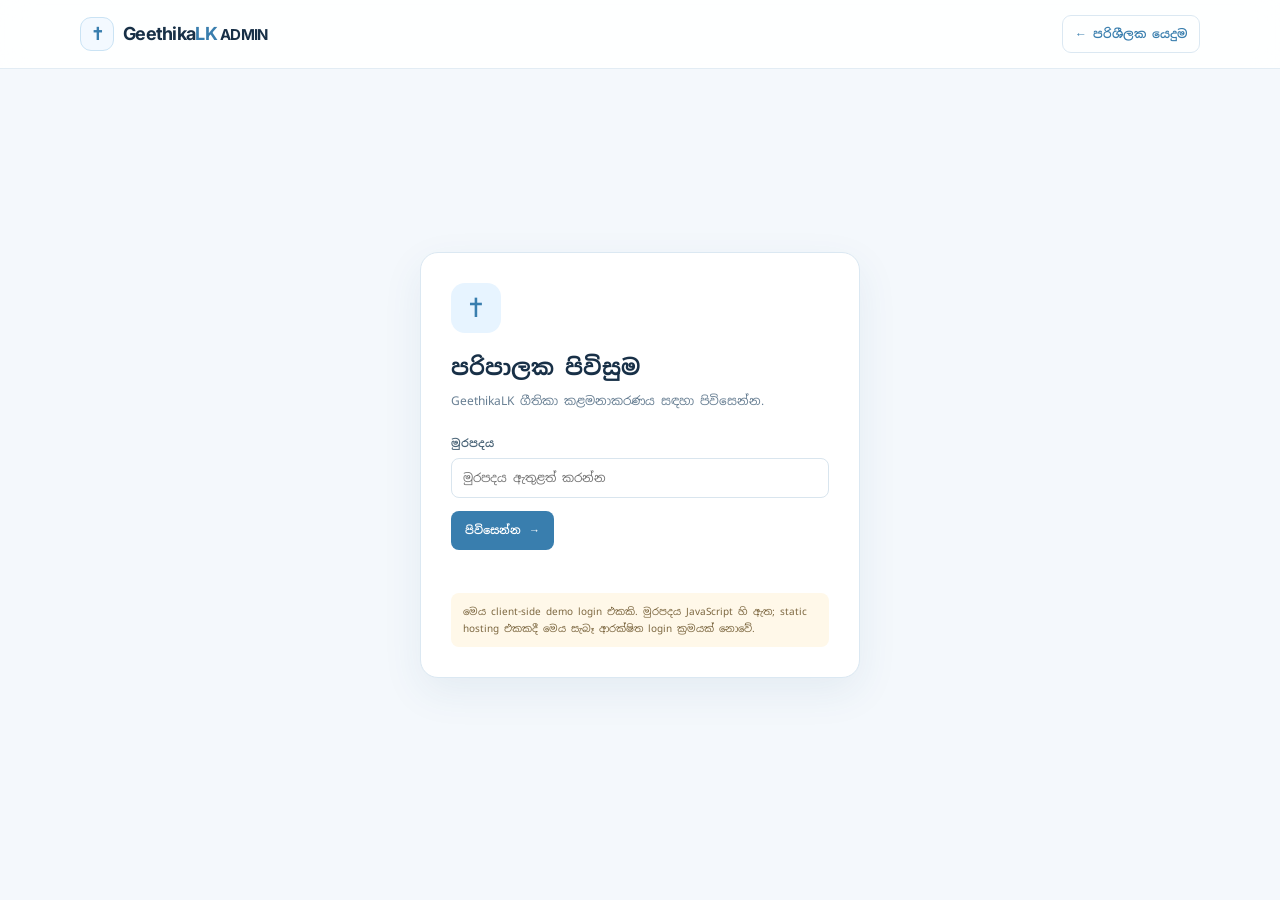
==== admin.html @ c6569514 "Add files via upload" ====
<!doctype html>
<html lang="si">
<head>
  <meta charset="utf-8">
  <meta name="viewport" content="width=device-width, initial-scale=1">
  <meta name="theme-color" content="#eef7ff">
  <meta name="description" content="GeethikaLK Admin — manage geethikas and chord sheets.">
  <title>Admin — GeethikaLK</title>
  <link rel="icon" href="./icon.svg" type="image/svg+xml">
  <link rel="manifest" href="./manifest.json">
  <link rel="preconnect" href="https://fonts.googleapis.com">
  <link rel="preconnect" href="https://fonts.gstatic.com" crossorigin>
  <link href="https://fonts.googleapis.com/css2?family=Noto+Sans+Sinhala:wght@400;500;600;700&family=Inter:wght@400;500;600;700&display=swap" rel="stylesheet">
  <link rel="stylesheet" href="./style.css">
</head>
<body class="admin-page">
  <header class="site-header"><div class="header-inner"><a class="brand" href="./" aria-label="GeethikaLK home"><span class="brand-cross" aria-hidden="true">✝</span><span>Geethika<span class="brand-lk">LK</span> <small>ADMIN</small></span></a><div class="header-actions"><a class="admin-link" href="./">← පරිශීලක යෙදුම</a><button class="admin-link" id="logout-button" type="button" hidden>ඉවත් වන්න</button></div></div></header>
  <main class="admin-shell">
    <section class="login-wrap" id="login-screen" aria-labelledby="login-title">
      <form class="login-card" id="login-form">
        <span class="login-icon" aria-hidden="true">✝</span>
        <h1 id="login-title">පරිපාලක පිවිසුම</h1>
        <p>GeethikaLK ගීතිකා කළමනාකරණය සඳහා පිවිසෙන්න.</p>
        <div class="field"><label for="admin-password">මුරපදය</label><input id="admin-password" type="password" autocomplete="current-password" required placeholder="මුරපදය ඇතුළත් කරන්න"></div>
        <button class="btn btn-primary" type="submit">පිවිසෙන්න <span aria-hidden="true">→</span></button>
        <div class="login-error" id="login-error" role="alert"></div>
        <div class="security-note">මෙය client-side demo login එකකි. මුරපදය JavaScript හි ඇත; static hosting එකකදී මෙය සැබෑ ආරක්ෂිත login ක්‍රමයක් නොවේ.</div>
      </form>
    </section>

    <section id="admin-dashboard" hidden>
      <div class="admin-top"><div><p class="section-kicker">GEETHIKALK / ADMIN PANEL</p><h1>ගීතිකා කළමනාකරණය</h1><p>ගීතිකා එක් කරන්න, සංස්කරණය කරන්න, සහ JSON යාවත්කාලීන කරන්න.</p></div><span class="song-count" id="admin-song-count">ගීතිකා 0</span></div>
      <div class="admin-warning"><strong>වැදගත්:</strong> Save කළ දත්ත මෙම browser එකේ localStorage තුළයි. එය සියලු අමුත්තන්ට ලබාදීමට පහත JSON ගොනුව <code>geethika.json</code> ලෙස site එකේ යාවත්කාලීන කරන්න.</div>
      <div class="admin-layout">
        <section class="panel" aria-labelledby="form-title">
          <div class="panel-heading"><div><h2 id="form-title">ගීතිකාව එක් කරන්න / සංස්කරණය කරන්න</h2><p>පද ඇතුළත් කර chord preview එක බලන්න.</p></div><span class="song-count" id="form-mode">නව ගීතිකාව</span></div>
          <form id="song-form">
            <input id="original-number" type="hidden">
            <div class="inline-fields"><div class="field"><label for="song-number">Number</label><input id="song-number" type="number" min="1" step="1" required placeholder="1"></div><div class="field"><label for="song-title-input">Title (Sinhala)</label><input id="song-title-input" type="text" required placeholder="ගීතිකාවේ නම" autocomplete="off"></div></div>
            <div class="inline-fields second-row"><div class="field"><label for="song-category">Category</label><select id="song-category" required><option value="Prashansa">Prashansa</option><option value="Namaskara">Namaskara</option><option value="Deva Meheya">Deva Meheya</option><option value="Christmas">Christmas</option></select></div><div class="field"><label for="song-key">Key</label><select id="song-key" required></select></div></div>
            <div class="field"><label for="song-lyrics">Lyrics with Chords</label><textarea id="song-lyrics" class="code-input" required spellcheck="false" placeholder="[G]Yesu [C]mama [D]saranai&#10;[G]ඔබගේ ගී පද මෙහි එක් කරන්න"></textarea><span class="field-help">Type like [G]Yesu [C]mama — chord එකක් සඳහා [G], [C], [D] ලෙස ලියන්න. සෑම පේළියක්ම වෙනම තබන්න.</span></div>
            <div class="form-actions"><button class="btn btn-primary" type="submit">Save Geethika</button><button class="btn btn-secondary" id="clear-form" type="button">Clear</button><button class="btn btn-soft" id="export-json" type="button">Export JSON ↓</button></div>
            <div class="admin-status" id="admin-status" role="status"></div>
          </form>
        </section>
        <div class="admin-right">
          <section class="panel" aria-labelledby="preview-title"><div class="panel-heading"><div><h2 id="preview-title">Live Preview</h2><p>චෝර්ඩ්ස් පදයට ඉහළින් පෙන්වයි.</p></div></div><div class="preview-song"><div class="preview-meta"><span id="preview-number">No. 1</span><span>·</span><span id="preview-category">Prashansa</span></div><h3 id="preview-name">ගීතිකාවේ නම</h3><div class="preview-key" id="preview-key">Key: G</div><div class="preview-lyrics" id="preview-lyrics"><span class="preview-placeholder">පද මෙහි දිස්වේ…</span></div></div></section>
          <section class="panel" aria-labelledby="existing-title"><div class="panel-heading"><div><h2 id="existing-title">දැනට ඇති ගීතිකා</h2><p>Edit හෝ Delete තෝරන්න.</p></div></div><div class="song-admin-list" id="song-admin-list"></div></section>
          <section class="panel json-panel" aria-labelledby="json-title"><div class="panel-heading"><div><h2 id="json-title">JSON ගොනුව</h2><p>අලුත්ම geethika ලැයිස්තුව.</p></div></div><div class="field"><textarea class="json-output" id="json-output" readonly aria-label="Geethika JSON export"></textarea></div><p class="json-instruction">Copy this JSON to geethika.json file to make it live permanently</p><div class="json-actions"><button class="btn btn-secondary" id="copy-json" type="button">Copy JSON</button><label class="btn btn-soft" for="import-file">Import JSON ↑</label><input class="import-input" id="import-file" type="file" accept=".json,application/json"></div><div class="admin-status" id="import-status" role="status"></div></section>
        </div>
      </div>
    </section>
  </main>
  <script src="./admin.js" defer></script>
</body>
</html>
---- style.css ----
@import url('https://fonts.googleapis.com/css2?family=Noto+Sans+Sinhala:wght@400;500;600;700&family=Inter:wght@400;500;600;700&display=swap');

:root {
  color-scheme: light;
  --ink: #183047;
  --muted: #687f93;
  --blue: #5da5da;
  --blue-deep: #397eae;
  --blue-soft: #e7f4ff;
  --blue-pale: #f3f9ff;
  --line: #dbe8f2;
  --white: #fff;
  --orange: #e98535;
  --green: #2b8a69;
  --shadow: 0 14px 40px rgba(43, 91, 128, .08);
  --sans: 'Inter', 'Noto Sans Sinhala', system-ui, sans-serif;
  --si: 'Noto Sans Sinhala', 'Iskoola Pota', 'Nirmala UI', sans-serif;
}
* { box-sizing: border-box; }
[hidden] { display: none !important; }
html { scroll-behavior: smooth; }
body { margin: 0; color: var(--ink); background: #f7fbff; font-family: var(--si); font-size: 15px; line-height: 1.7; -webkit-font-smoothing: antialiased; }
button, input, select, textarea { font: inherit; }
button, a { -webkit-tap-highlight-color: transparent; }
a { color: inherit; text-decoration: none; }
button { color: inherit; }
::selection { background: #c7e6fb; color: #17344d; }
.skip-link { position: fixed; z-index: 100; top: -60px; left: 12px; padding: 9px 14px; border-radius: 8px; background: var(--blue-deep); color: white; }
.skip-link:focus { top: 12px; }
.site-header { position: sticky; z-index: 20; top: 0; border-bottom: 1px solid rgba(219,232,242,.8); background: rgba(255,255,255,.88); backdrop-filter: blur(15px); }
.header-inner { width: min(1120px,calc(100% - 40px)); min-height: 68px; margin: auto; display: flex; align-items: center; justify-content: space-between; }
.brand { display: inline-flex; align-items: center; gap: 9px; color: var(--ink); font-family: var(--sans); font-size: 18px; font-weight: 700; letter-spacing: -.04em; }
.brand-cross { display: grid; width: 34px; height: 34px; place-items: center; border: 1px solid #cae3f4; border-radius: 11px; background: var(--blue-pale); color: var(--blue-deep); font-family: var(--si); font-size: 18px; }
.brand-lk { color: var(--blue-deep); }
.header-actions { display: flex; align-items: center; gap: 20px; }
.offline-status { display: inline-flex; align-items: center; gap: 7px; color: var(--muted); font-family: var(--sans); font-size: 11px; }
.offline-status i { width: 7px; height: 7px; border-radius: 50%; background: #47aa7a; box-shadow: 0 0 0 3px #e4f5eb; }
.offline-status.is-offline i { background: #dc944a; box-shadow: 0 0 0 3px #fff0dd; }
.admin-link { padding: 8px 12px; border: 1px solid var(--line); border-radius: 9px; color: var(--blue-deep); font-size: 12px; font-weight: 600; }
.admin-link span { margin-left: 5px; font-family: var(--sans); }
.admin-link:hover { border-color: #a8d2ef; background: var(--blue-pale); }
.app-shell { width: min(1050px,calc(100% - 40px)); min-height: calc(100vh - 140px); margin: 30px auto 70px; }
.hero-banner { position: relative; display: flex; min-height: 205px; align-items: center; justify-content: space-between; overflow: hidden; padding: 32px 46px; border: 1px solid #d7eaf8; border-radius: 22px; background: linear-gradient(110deg,#eaf6ff 0%,#f4faff 55%,#e4f2fb 100%); box-shadow: 0 8px 28px rgba(64,124,166,.06); }
.hero-copy { position: relative; z-index: 2; }
.eyebrow,.section-kicker { margin: 0; color: var(--blue-deep); font-family: var(--sans); font-size: 10px; font-weight: 700; letter-spacing: .12em; }
.eyebrow { display: flex; align-items: center; gap: 8px; font-family: var(--si); font-size: 11px; letter-spacing: 0; }
.eyebrow-cross { font-size: 18px; }
.hero-banner h1 { margin: 12px 0 4px; font-size: clamp(25px,4vw,34px); font-weight: 700; letter-spacing: -.04em; line-height: 1.45; }
.hero-dot { color: var(--blue-deep); }
.hero-subtitle { margin: 4px 0 0; color: var(--muted); font-size: 13px; }
.hero-emblem { position: relative; display: grid; width: 160px; height: 160px; flex: 0 0 auto; place-items: center; margin-right: 52px; border-radius: 50%; background: rgba(255,255,255,.45); }
.emblem-ring { position: absolute; inset: 12px; border: 1px solid rgba(73,145,193,.2); border-radius: 50%; }
.ring-two { inset: 25px; border-style: dashed; border-color: rgba(73,145,193,.23); }
.emblem-cross { color: var(--blue-deep); font-size: 60px; line-height: 1; text-shadow: 0 5px 18px rgba(57,126,174,.16); }
.emblem-rays { position: absolute; right: 13px; bottom: 19px; color: #e4a46c; font-size: 24px; }
.catalog-section { padding: 34px 4px 0; }
.catalog-top { display: flex; align-items: end; justify-content: space-between; gap: 15px; margin-bottom: 18px; }
.catalog-top h2 { margin: 4px 0 0; font-size: 22px; font-weight: 700; }
.song-count { padding: 6px 11px; border: 1px solid var(--line); border-radius: 30px; background: white; color: var(--muted); font-size: 11px; }
.search-wrap { display: flex; min-height: 50px; align-items: center; gap: 11px; padding: 0 14px; border: 1px solid var(--line); border-radius: 12px; background: white; box-shadow: 0 3px 12px rgba(43,91,128,.025); }
.search-wrap:focus-within { border-color: #83bde5; box-shadow: 0 0 0 3px rgba(93,165,218,.13); }
.search-icon { color: #7492a8; font-family: var(--sans); font-size: 24px; line-height: 1; transform: rotate(-15deg); }
.search-wrap input { width: 100%; min-width: 0; border: 0; outline: 0; background: transparent; color: var(--ink); font-size: 13px; }
.search-wrap input::placeholder { color: #94a7b7; }
.search-wrap kbd { padding: 3px 6px; border: 1px solid #e1eaf1; border-radius: 5px; color: #91a3b0; font-family: var(--sans); font-size: 9px; white-space: nowrap; }
.category-bar { display: flex; flex-wrap: wrap; gap: 8px; margin: 19px 0 21px; }
.category-button { min-height: 35px; padding: 6px 14px; border: 1px solid var(--line); border-radius: 30px; background: white; color: #5e778c; cursor: pointer; font-size: 11px; transition: color .18s,background .18s,border-color .18s,transform .18s; }
.category-button:hover { transform: translateY(-1px); border-color: #a6cfe9; color: var(--blue-deep); }
.category-button[aria-pressed="true"] { border-color: var(--blue-deep); background: var(--blue-deep); color: white; box-shadow: 0 4px 12px rgba(57,126,174,.18); }
.song-grid { display: grid; grid-template-columns: repeat(3,minmax(0,1fr)); gap: 13px; }
.song-card { position: relative; display: flex; min-height: 128px; flex-direction: column; justify-content: space-between; padding: 16px 17px 14px; border: 1px solid var(--line); border-radius: 13px; background: white; box-shadow: 0 4px 14px rgba(33,82,117,.035); cursor: pointer; text-align: left; transition: transform .2s,border-color .2s,box-shadow .2s; }
.song-card:hover,.song-card:focus-visible { transform: translateY(-3px); border-color: #a8d3ef; box-shadow: var(--shadow); outline: 0; }
.card-top { display: flex; align-items: center; justify-content: space-between; gap: 8px; }
.card-number { color: #7a9bb4; font-family: var(--sans); font-size: 10px; font-weight: 700; letter-spacing: .05em; }
.card-key { padding: 3px 8px; border-radius: 6px; background: #f0f7fd; color: var(--blue-deep); font-family: var(--sans); font-size: 10px; font-weight: 700; }
.card-title { margin: 13px 0 10px; color: var(--ink); font-size: 15px; font-weight: 600; line-height: 1.65; }
.card-bottom { display: flex; align-items: center; justify-content: space-between; gap: 6px; }
.category-tag { display: inline-flex; align-items: center; gap: 5px; padding: 4px 8px; border-radius: 6px; background: var(--blue-pale); color: #60829a; font-size: 9px; }
.card-arrow { color: #7da9c5; font-family: var(--sans); font-size: 14px; }
.card-favourite { color: #e4a34f; font-size: 13px; }
.empty-state { padding: 50px 15px; border: 1px dashed #cbddea; border-radius: 14px; background: white; text-align: center; }
.empty-state > span { color: var(--blue); font-size: 30px; }.empty-state h3 { margin: 8px 0 4px; font-size: 16px; }.empty-state p { margin: 0; color: var(--muted); font-size: 12px; }

.song-view { max-width: 830px; margin: 0 auto; }
.back-button { display: inline-flex; align-items: center; gap: 8px; margin: 8px 0 24px; padding: 6px 0; border: 0; background: none; color: var(--blue-deep); cursor: pointer; font-size: 12px; font-weight: 600; }
.back-button span { font-family: var(--sans); font-size: 17px; }
.song-heading { display: flex; align-items: center; justify-content: space-between; gap: 20px; padding: 25px 27px; border: 1px solid #d8eaf7; border-radius: 16px 16px 0 0; background: linear-gradient(110deg,#eef8ff,#f8fcff); }
.song-meta-line { display: flex; align-items: center; gap: 8px; color: var(--blue-deep); font-size: 10px; font-weight: 600; }.song-number { font-family: var(--sans); font-weight: 700; }.meta-separator { color: #99b7cc; }.song-category { color: #718da1; }
.song-heading h1 { margin: 7px 0 2px; font-size: clamp(22px,4vw,30px); font-weight: 700; line-height: 1.5; }.original-key { margin: 2px 0 0; color: var(--muted); font-family: var(--sans); font-size: 11px; }.song-cross { display: grid; width: 44px; height: 44px; flex: 0 0 auto; place-items: center; border-radius: 13px; background: white; color: var(--blue-deep); box-shadow: 0 3px 12px rgba(40,103,149,.1); font-size: 24px; }
.song-toolbar { display: flex; flex-wrap: wrap; align-items: center; gap: 9px; padding: 13px 17px; border: 1px solid var(--line); border-top: 0; background: white; }
.tool-group { display: flex; align-items: center; gap: 6px; padding-right: 12px; border-right: 1px solid #e7eef4; }.tool-caption { margin-right: 3px; color: #7a91a3; font-size: 10px; }.tool-button { display: inline-flex; min-width: 34px; min-height: 34px; align-items: center; justify-content: center; gap: 6px; padding: 4px 9px; border: 1px solid #dce8f1; border-radius: 8px; background: #fbfdff; color: #44667e; cursor: pointer; font-family: var(--sans); font-size: 11px; font-weight: 600; transition: background .18s,border-color .18s,color .18s; }.tool-button:hover { border-color: #a8d3ef; background: var(--blue-pale); color: var(--blue-deep); }.tool-button:focus-visible,.category-button:focus-visible,.back-button:focus-visible { outline: 3px solid rgba(93,165,218,.32); outline-offset: 2px; }.current-key { min-width: 58px; color: var(--ink); font-family: var(--sans); font-size: 11px; font-weight: 700; text-align: center; }.scroll-button[aria-pressed="true"] { border-color: #b7d7ec; background: var(--blue-soft); color: var(--blue-deep); }.favourite-button { margin-left: auto; }.favourite-button[aria-pressed="true"] { border-color: #f2d7a5; background: #fff8ea; color: #bc7b23; }.favourite-button[aria-pressed="true"] span:first-child { color: #e99e2f; }
.sample-notice { margin-top: 14px; padding: 10px 13px; border: 1px solid #f3e1c1; border-radius: 9px; background: #fffaf0; color: #806639; font-size: 10px; line-height: 1.7; }.sample-notice span { margin-right: 5px; font-family: var(--sans); }
.lyrics-card { min-height: 300px; padding: 22px 27px 28px; border: 1px solid var(--line); border-top: 0; border-radius: 0 0 16px 16px; background: white; box-shadow: 0 9px 28px rgba(43,91,128,.04); }.lyrics-topline { display: flex; align-items: center; justify-content: space-between; gap: 10px; padding-bottom: 14px; border-bottom: 1px solid #edf2f6; color: var(--ink); font-size: 12px; font-weight: 600; }.lyrics-hint { color: #9aaab6; font-size: 9px; font-weight: 400; }.lyrics-content { --lyrics-font-size: 23px; padding-top: 23px; overflow-x: auto; color: #304b61; font-size: var(--lyrics-font-size); line-height: 2.35; }.lyric-line { min-height: 1.7em; white-space: pre-wrap; }.lyric-unit { display: inline-flex; flex-direction: column; justify-content: flex-end; vertical-align: bottom; line-height: 1.3; white-space: pre-wrap; }.chord-label { min-height: 1em; color: var(--orange); font-family: var(--sans); font-size: .52em; font-weight: 700; line-height: 1.4; }.lyric-text { white-space: pre-wrap; }.song-bottom-note { display: flex; align-items: center; gap: 9px; margin-top: 22px; color: #8194a3; font-size: 10px; }.note-cross { color: var(--blue); font-size: 17px; }.note-rule { width: 35px; height: 1px; margin-left: auto; background: #c8dce9; }

.site-footer { border-top: 1px solid #e2edf5; background: white; }.footer-inner { display: flex; width: min(1050px,calc(100% - 40px)); min-height: 60px; align-items: center; justify-content: space-between; gap: 15px; margin: auto; color: #7b91a2; font-size: 10px; }.footer-mark { color: var(--blue-deep); font-family: var(--sans); font-size: 11px; font-weight: 700; }.footer-mark span { margin-right: 4px; }.footer-inner > a { color: #6488a2; }

/* Admin panel */
.admin-page { min-height: 100vh; background: #f4f8fc; }
.admin-shell { width: min(1240px,calc(100% - 40px)); margin: 26px auto 60px; }
.admin-top { display: flex; align-items: center; justify-content: space-between; gap: 20px; margin-bottom: 20px; }.admin-top h1 { margin: 8px 0 2px; font-size: 25px; line-height: 1.45; }.admin-top p { margin: 0; color: var(--muted); font-size: 12px; }.admin-top .admin-link { background: white; }
.login-wrap { display: grid; min-height: calc(100vh - 160px); place-items: center; }.login-card { width: min(440px,100%); padding: 30px; border: 1px solid var(--line); border-radius: 18px; background: white; box-shadow: var(--shadow); }.login-icon { display: grid; width: 50px; height: 50px; place-items: center; border-radius: 14px; background: var(--blue-soft); color: var(--blue-deep); font-size: 28px; }.login-card h1 { margin: 16px 0 5px; font-size: 22px; }.login-card > p { margin: 0 0 22px; color: var(--muted); font-size: 12px; }.login-error { min-height: 22px; margin-top: 8px; color: #ba5148; font-size: 11px; }.security-note { margin-top: 13px; padding: 10px 12px; border-radius: 8px; background: #fff8e9; color: #7c6740; font-size: 10px; line-height: 1.7; }
.field { display: grid; gap: 6px; margin-bottom: 13px; }.field label { color: #4b6578; font-size: 11px; font-weight: 600; }.field input,.field select,.field textarea { width: 100%; border: 1px solid #d9e5ee; border-radius: 8px; outline: none; background: #fff; color: var(--ink); font-size: 12px; }.field input,.field select { min-height: 40px; padding: 8px 11px; }.field textarea { min-height: 200px; padding: 12px; resize: vertical; font-family: var(--si); line-height: 1.9; }.field textarea.code-input { font-family: var(--sans); font-size: 13px; }.field input:focus,.field select:focus,.field textarea:focus { border-color: #80b7db; box-shadow: 0 0 0 3px rgba(93,165,218,.13); }.field-help { color: #8396a5; font-size: 9px; }.inline-fields { display: grid; grid-template-columns: .7fr 1.3fr; gap: 12px; }.inline-fields.second-row { grid-template-columns: 1fr 1fr; }
.btn { display: inline-flex; min-height: 39px; align-items: center; justify-content: center; gap: 8px; padding: 7px 13px; border: 1px solid transparent; border-radius: 8px; cursor: pointer; font-size: 11px; font-weight: 600; transition: background .18s,border-color .18s,transform .18s; }.btn:hover { transform: translateY(-1px); }.btn-primary { background: var(--blue-deep); color: white; }.btn-primary:hover { background: #286b9b; }.btn-secondary { border-color: var(--line); background: white; color: #526d82; }.btn-secondary:hover { border-color: #a8cbe3; background: var(--blue-pale); }.btn-danger { border-color: #f1d7d5; background: #fffafa; color: #ba5148; }.btn-soft { border-color: #d8eaf7; background: var(--blue-pale); color: var(--blue-deep); }
.admin-warning { margin-bottom: 17px; padding: 11px 14px; border: 1px solid #f1e0ba; border-radius: 9px; background: #fffaf0; color: #78643d; font-size: 10px; line-height: 1.7; }.admin-layout { display: grid; grid-template-columns: minmax(0,1.03fr) minmax(340px,.97fr); align-items: start; gap: 17px; }.panel { padding: 20px; border: 1px solid var(--line); border-radius: 14px; background: white; box-shadow: 0 5px 18px rgba(43,91,128,.035); }.panel-heading { display: flex; align-items: center; justify-content: space-between; gap: 12px; margin-bottom: 16px; }.panel-heading h2 { margin: 0; font-size: 15px; }.panel-heading p { margin: 3px 0 0; color: var(--muted); font-size: 10px; }.form-actions { display: flex; flex-wrap: wrap; gap: 8px; margin: 7px 0 0; }.admin-right { display: grid; gap: 15px; }.preview-song { min-height: 190px; padding: 16px; border: 1px solid #dbe8f2; border-radius: 11px; background: linear-gradient(160deg,#f6fbff,#fff); }.preview-meta { display: flex; gap: 7px; color: var(--blue-deep); font-size: 9px; }.preview-song h3 { margin: 6px 0 3px; font-size: 18px; }.preview-key { color: var(--muted); font-family: var(--sans); font-size: 10px; }.preview-lyrics { margin-top: 14px; padding-top: 12px; border-top: 1px solid #e3edf5; color: #304b61; font-size: 17px; line-height: 2.2; }.preview-lyrics .lyric-line { min-height: 1.6em; }.preview-lyrics .chord-label { font-size: 9px; }.preview-placeholder { color: #98a9b6; font-size: 12px; }
.song-admin-list { display: grid; gap: 7px; }.admin-song-row { display: flex; align-items: center; justify-content: space-between; gap: 10px; padding: 10px 11px; border: 1px solid #e7eef4; border-radius: 9px; }.admin-song-main { min-width: 0; }.admin-song-main strong { display: block; overflow: hidden; color: var(--ink); font-size: 11px; text-overflow: ellipsis; white-space: nowrap; }.admin-song-main span { display: block; color: #7a91a3; font-size: 9px; }.admin-song-actions { display: flex; flex: 0 0 auto; gap: 5px; }.admin-song-actions .btn { min-height: 30px; padding: 4px 8px; font-size: 9px; }.json-output { min-height: 180px !important; font-family: ui-monospace,SFMono-Regular,Consolas,monospace !important; font-size: 10px !important; line-height: 1.55 !important; }.json-instruction { margin: 8px 0 0; color: #536f84; font-size: 10px; font-weight: 600; }.json-actions { display: flex; flex-wrap: wrap; gap: 8px; margin-top: 10px; }.import-input { display: none; }.admin-status { min-height: 20px; margin-top: 8px; color: var(--green); font-size: 10px; }
@media (max-width: 850px) { .song-grid { grid-template-columns: repeat(2,minmax(0,1fr)); }.admin-layout { grid-template-columns: 1fr; }.admin-right { grid-template-columns: 1fr 1fr; align-items: start; }.json-panel { grid-column: 1/-1; } }
@media (max-width: 600px) { .header-inner { width: calc(100% - 28px); min-height: 60px; }.brand { font-size: 16px; }.brand-cross { width: 30px; height: 30px; font-size: 16px; }.header-actions { gap: 9px; }.offline-status { font-size: 9px; }.admin-link { padding: 6px 9px; font-size: 10px; }.app-shell { width: calc(100% - 28px); margin-top: 17px; }.hero-banner { min-height: 170px; padding: 23px 20px; border-radius: 17px; }.hero-banner h1 { font-size: 23px; }.hero-subtitle { max-width: 220px; font-size: 11px; }.hero-emblem { position: absolute; right: -21px; bottom: -24px; width: 120px; height: 120px; margin: 0; opacity: .58; }.emblem-cross { font-size: 45px; }.catalog-section { padding: 27px 0 0; }.catalog-top h2 { font-size: 19px; }.song-grid { grid-template-columns: 1fr; gap: 9px; }.song-card { min-height: 112px; padding: 13px 14px; }.card-title { margin: 7px 0 5px; font-size: 14px; }.category-bar { flex-wrap: nowrap; overflow-x: auto; padding: 2px 1px 5px; scrollbar-width: thin; }.category-button { flex: 0 0 auto; padding-inline: 12px; }.song-heading { padding: 18px 16px; }.song-heading h1 { font-size: 22px; }.song-toolbar { gap: 7px; padding: 10px; }.tool-group { gap: 4px; padding-right: 7px; }.tool-caption { font-size: 9px; }.tool-button { min-width: 31px; min-height: 32px; padding-inline: 7px; font-size: 10px; }.current-key { min-width: 50px; font-size: 10px; }.scroll-button { order: 3; }.favourite-button { margin-left: auto; }.favourite-label { display: none; }.lyrics-card { padding: 17px 15px 22px; }.lyrics-content { --lyrics-font-size: 20px; }.lyrics-hint { font-size: 8px; }.footer-inner { width: calc(100% - 28px); flex-wrap: wrap; justify-content: center; gap: 4px 12px; padding-block: 12px; text-align: center; }.admin-shell { width: calc(100% - 28px); margin-top: 17px; }.admin-top { align-items: start; }.admin-top h1 { font-size: 20px; }.admin-right { grid-template-columns: 1fr; }.json-panel { grid-column: auto; }.panel { padding: 15px; }.inline-fields { gap: 8px; }.admin-song-row { align-items: flex-start; }.admin-song-actions { flex-wrap: wrap; justify-content: end; }.login-card { padding: 23px; }.admin-warning { font-size: 9px; } }
@media (max-width: 380px) { .offline-status { display: none; }.song-toolbar { justify-content: flex-start; }.transpose-group { border-right: 0; }.tool-caption { display: none; }.category-button { font-size: 10px; }.hero-banner { padding-inline: 16px; }.hero-banner h1 { max-width: 240px; font-size: 21px; } }
@media (prefers-reduced-motion: reduce) { *,*::before,*::after { scroll-behavior: auto !important; transition-duration: .01ms !important; animation-duration: .01ms !important; animation-iteration-count: 1 !important; } }
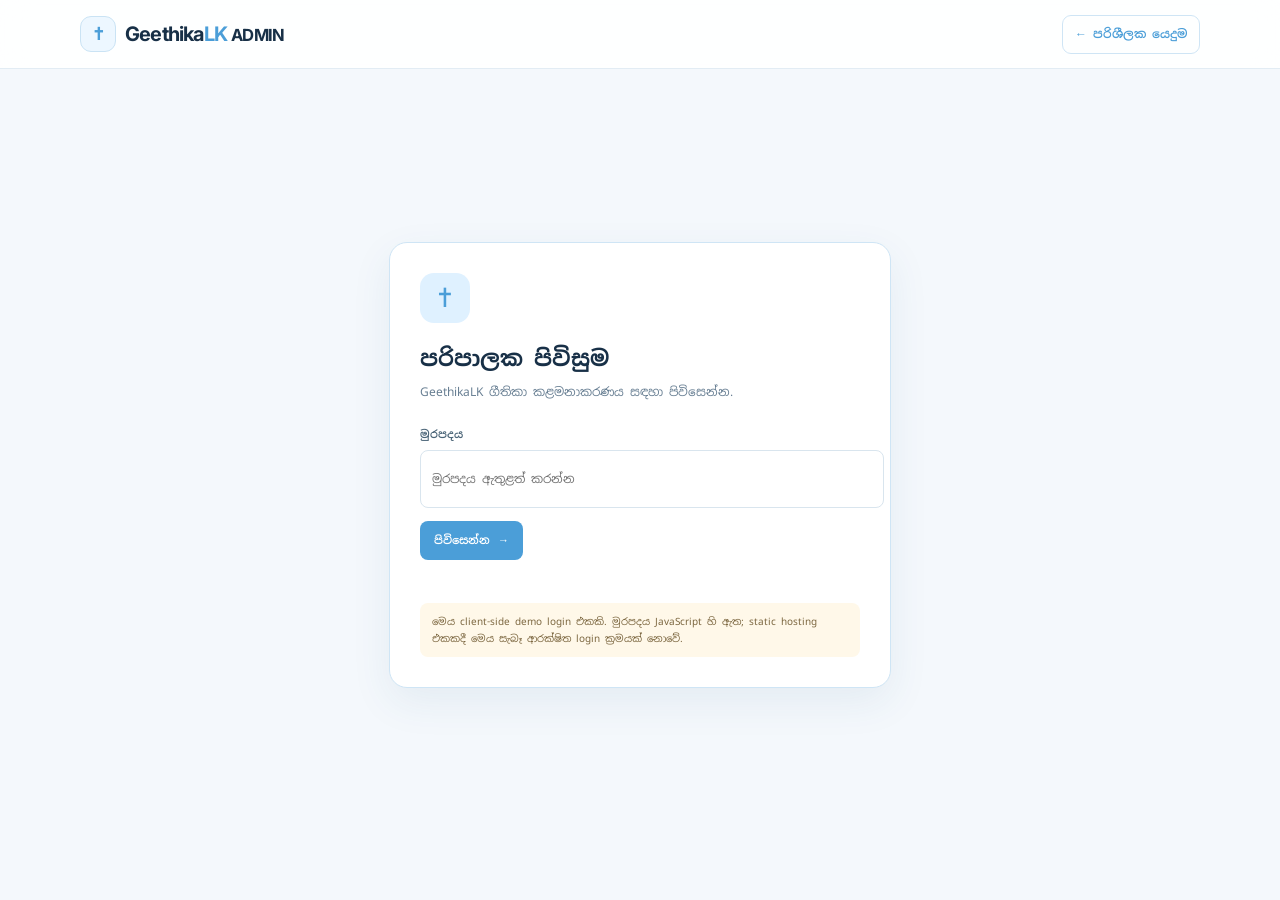
==== commit 4328aaab: "Update admin.html" ====
--- a/admin.html
+++ b/admin.html
@@ -11,7 +11,7 @@
   <link rel="preconnect" href="https://fonts.googleapis.com">
   <link rel="preconnect" href="https://fonts.gstatic.com" crossorigin>
   <link href="https://fonts.googleapis.com/css2?family=Noto+Sans+Sinhala:wght@400;500;600;700&family=Inter:wght@400;500;600;700&display=swap" rel="stylesheet">
-  <link rel="stylesheet" href="./style.css">
+  <link rel="stylesheet" href="./styles.css">
 </head>
 <body class="admin-page">
   <header class="site-header"><div class="header-inner"><a class="brand" href="./" aria-label="GeethikaLK home"><span class="brand-cross" aria-hidden="true">✝</span><span>Geethika<span class="brand-lk">LK</span> <small>ADMIN</small></span></a><div class="header-actions"><a class="admin-link" href="./">← පරිශීලක යෙදුම</a><button class="admin-link" id="logout-button" type="button" hidden>ඉවත් වන්න</button></div></div></header>
--- a/styles.css
+++ b/styles.css
@@ -0,0 +1,1082 @@
+
+
+@import url('https://fonts.googleapis.com/css2?family=Noto+Sans+Sinhala:wght@400;500;600;700&family=Inter:wght@400;500;600;700&display=swap');
+
+:root {
+color-scheme: light;
+--ink: #183047;
+--muted: #687f93;
+--blue: #78bdf0;
+--blue-deep: #4b9ed8;
+--blue-soft: #dff1ff;
+--blue-pale: #edf7ff;
+--line: #cfe5f5;
+--white: #fff;
+--orange: #e98535;
+--green: #2b8a69;
+--shadow: 0 14px 40px rgba(43, 91, 128, .08);
+--sans: 'Inter', 'Noto Sans Sinhala', system-ui, sans-serif;
+--si: 'Noto Sans Sinhala', 'Iskoola Pota', 'Nirmala UI', sans-serif;
+}
+
+{ box-sizing: border-box; }
+[hidden] { display: none !important; }
+html { scroll-behavior: smooth; }
+body { margin: 0; color: var(--ink); background: #f7fbff; font-family: var(--si); font-size: 16px; line-height: 1.75; -webkit-font-smoothing: antialiased; }
+button, input, select, textarea { font: inherit; }
+button, a { -webkit-tap-highlight-color: transparent; }
+a { color: inherit; text-decoration: none; }
+button { color: inherit; }
+::selection { background: #c7e6fb; color: #17344d; }
+.skip-link { position: fixed; z-index: 100; top: -60px; left: 12px; padding: 9px 14px; border-radius: 8px; background: var(--blue-deep); color: white; }
+.skip-link:focus { top: 12px; }
+.site-header { position: sticky; z-index: 20; top: 0; border-bottom: 1px solid rgba(219,232,242,.8); background: rgba(255,255,255,.88); backdrop-filter: blur(15px); }
+.header-inner { width: min(1120px,calc(100% - 40px)); min-height: 68px; margin: auto; display: flex; align-items: center; justify-content: space-between; }
+.brand { display: inline-flex; align-items: center; gap: 9px; color: var(--ink); font-family: var(--sans); font-size: 20px; font-weight: 700; letter-spacing: -.04em; }
+.brand-cross { display: grid; width: 34px; height: 34px; place-items: center; border: 1px solid #cae3f4; border-radius: 11px; background: var(--blue-pale); color: var(--blue-deep); font-family: var(--si); font-size: 18px; }
+.brand-lk { color: var(--blue-deep); }
+.header-actions { display: flex; align-items: center; gap: 20px; }
+.offline-status { display: inline-flex; align-items: center; gap: 7px; color: var(--muted); font-family: var(--sans); font-size: 11px; }
+.offline-status i { width: 7px; height: 7px; border-radius: 50%; background: #47aa7a; box-shadow: 0 0 0 3px #e4f5eb; }
+.offline-status.is-offline i { background: #dc944a; box-shadow: 0 0 0 3px #fff0dd; }
+.admin-link { padding: 8px 12px; border: 1px solid var(--line); border-radius: 9px; color: var(--blue-deep); font-size: 12px; font-weight: 600; }
+.admin-link span { margin-left: 5px; font-family: var(--sans); }
+.admin-link:hover { border-color: #a8d2ef; background: var(--blue-pale); }
+.app-shell { width: min(1050px,calc(100% - 40px)); min-height: calc(100vh - 140px); margin: 30px auto 70px; }
+.hero-banner { position: relative; display: flex; min-height: 205px; align-items: center; justify-content: space-between; overflow: hidden; padding: 32px 46px; border: 1px solid #d7eaf8; border-radius: 22px; background: linear-gradient(110deg,#eaf6ff 0%,#f4faff 55%,#e4f2fb 100%); box-shadow: 0 8px 28px rgba(64,124,166,.06); }
+.hero-copy { position: relative; z-index: 2; }
+.eyebrow,.section-kicker { margin: 0; color: var(--blue-deep); font-family: var(--sans); font-size: 10px; font-weight: 700; letter-spacing: .12em; }
+.eyebrow { display: flex; align-items: center; gap: 8px; font-family: var(--si); font-size: 11px; letter-spacing: 0; }
+.eyebrow-cross { font-size: 18px; }
+.hero-banner h1 { margin: 12px 0 4px; font-size: clamp(28px,4.3vw,38px); font-weight: 700; letter-spacing: -.04em; line-height: 1.45; }
+.hero-dot { color: var(--blue-deep); }
+.hero-subtitle { margin: 4px 0 0; color: var(--muted); font-size: 15px; }
+.hero-emblem { position: relative; display: grid; width: 160px; height: 160px; flex: 0 0 auto; place-items: center; margin-right: 52px; border-radius: 50%; background: rgba(255,255,255,.45); }
+.emblem-ring { position: absolute; inset: 12px; border: 1px solid rgba(73,145,193,.2); border-radius: 50%; }
+.ring-two { inset: 25px; border-style: dashed; border-color: rgba(73,145,193,.23); }
+.emblem-cross { color: var(--blue-deep); font-size: 60px; line-height: 1; text-shadow: 0 5px 18px rgba(57,126,174,.16); }
+.emblem-rays { position: absolute; right: 13px; bottom: 19px; color: #e4a46c; font-size: 24px; }
+.catalog-section { padding: 34px 4px 0; }
+.catalog-top { display: flex; align-items: end; justify-content: space-between; gap: 15px; margin-bottom: 18px; }
+.catalog-top h2 { margin: 4px 0 0; font-size: 25px; font-weight: 700; }
+.song-count { padding: 6px 11px; border: 1px solid var(--line); border-radius: 30px; background: white; color: var(--muted); font-size: 11px; }
+.search-wrap { display: flex; min-height: 50px; align-items: center; gap: 11px; padding: 0 14px; border: 1px solid var(--line); border-radius: 12px; background: white; box-shadow: 0 3px 12px rgba(43,91,128,.025); }
+.search-wrap:focus-within { border-color: #83bde5; box-shadow: 0 0 0 3px rgba(93,165,218,.13); }
+.search-icon { color: #7492a8; font-family: var(--sans); font-size: 24px; line-height: 1; transform: rotate(-15deg); }
+.search-wrap input { width: 100%; min-width: 0; border: 0; outline: 0; background: transparent; color: var(--ink); font-size: 15px; }
+.search-wrap input::placeholder { color: #94a7b7; }
+.search-wrap kbd { padding: 3px 6px; border: 1px solid #e1eaf1; border-radius: 5px; color: #91a3b0; font-family: var(--sans); font-size: 9px; white-space: nowrap; }
+.category-bar { display: flex; flex-wrap: wrap; gap: 8px; margin: 19px 0 21px; }
+.category-button { min-height: 40px; padding: 8px 16px; border: 1px solid var(--line); border-radius: 30px; background: white; color: #5e778c; cursor: pointer; font-size: 13px; transition: color .18s,background .18s,border-color .18s,transform .18s; }
+.category-button:hover { transform: translateY(-1px); border-color: #a6cfe9; color: var(--blue-deep); }
+.category-button[aria-pressed="true"] { border-color: var(--blue-deep); background: var(--blue-deep); color: white; box-shadow: 0 4px 12px rgba(57,126,174,.18); }
+.song-grid { display: grid; grid-template-columns: repeat(3,minmax(0,1fr)); gap: 13px; }
+.song-card { position: relative; display: flex; min-height: 128px; flex-direction: column; justify-content: space-between; padding: 16px 17px 14px; border: 1px solid var(--line); border-radius: 13px; background: white; box-shadow: 0 4px 14px rgba(33,82,117,.035); cursor: pointer; text-align: left; transition: transform .2s,border-color .2s,box-shadow .2s; }
+.song-card:hover,.song-card:focus-visible { transform: translateY(-3px); border-color: #a8d3ef; box-shadow: var(--shadow); outline: 0; }
+.card-top { display: flex; align-items: center; justify-content: space-between; gap: 8px; }
+.card-number { color: #7a9bb4; font-family: var(--sans); font-size: 10px; font-weight: 700; letter-spacing: .05em; }
+.card-key { padding: 3px 8px; border-radius: 6px; background: #f0f7fd; color: var(--blue-deep); font-family: var(--sans); font-size: 10px; font-weight: 700; }
+.card-title { margin: 13px 0 10px; color: var(--ink); font-size: 17px; font-weight: 600; line-height: 1.65; }
+.card-bottom { display: flex; align-items: center; justify-content: space-between; gap: 6px; }
+.category-tag { display: inline-flex; align-items: center; gap: 5px; padding: 4px 8px; border-radius: 6px; background: var(--blue-pale); color: #60829a; font-size: 9px; }
+.card-arrow { color: #7da9c5; font-family: var(--sans); font-size: 14px; }
+.card-favourite { color: #e4a34f; font-size: 13px; }
+.empty-state { padding: 50px 15px; border: 1px dashed #cbddea; border-radius: 14px; background: white; text-align: center; }
+.empty-state > span { color: var(--blue); font-size: 30px; }.empty-state h3 { margin: 8px 0 4px; font-size: 16px; }.empty-state p { margin: 0; color: var(--muted); font-size: 12px; }
+
+
+.song-view { max-width: 830px; margin: 0 auto; }
+.back-button { display: inline-flex; align-items: center; gap: 8px; margin: 8px 0 24px; padding: 6px 0; border: 0; background: none; color: var(--blue-deep); cursor: pointer; font-size: 12px; font-weight: 600; }
+.back-button span { font-family: var(--sans); font-size: 17px; }
+.song-heading { display: flex; align-items: center; justify-content: space-between; gap: 20px; padding: 25px 27px; border: 1px solid #d8eaf7; border-radius: 16px 16px 0 0; background: linear-gradient(110deg,#eef8ff,#f8fcff); }
+.song-meta-line { display: flex; align-items: center; gap: 8px; color: var(--blue-deep); font-size: 10px; font-weight: 600; }.song-number { font-family: var(--sans); font-weight: 700; }.meta-separator { color: #99b7cc; }.song-category { color: #718da1; }
+.song-heading h1 { margin: 7px 0 2px; font-size: clamp(25px,4vw,34px); font-weight: 700; line-height: 1.5; }.original-key { margin: 2px 0 0; color: var(--muted); font-family: var(--sans); font-size: 11px; }.song-cross { display: grid; width: 44px; height: 44px; flex: 0 0 auto; place-items: center; border-radius: 13px; background: white; color: var(--blue-deep); box-shadow: 0 3px 12px rgba(40,103,149,.1); font-size: 24px; }
+.song-toolbar { display: flex; flex-wrap: wrap; align-items: center; gap: 9px; padding: 13px 17px; border: 1px solid var(--line); border-top: 0; background: white; }
+.tool-group { display: flex; align-items: center; gap: 6px; padding-right: 12px; border-right: 1px solid #e7eef4; }.tool-caption { margin-right: 3px; color: #7a91a3; font-size: 10px; }.tool-button { display: inline-flex; min-width: 34px; min-height: 34px; align-items: center; justify-content: center; gap: 6px; padding: 4px 9px; border: 1px solid #dce8f1; border-radius: 8px; background: #fbfdff; color: #44667e; cursor: pointer; font-family: var(--sans); font-size: 11px; font-weight: 600; transition: background .18s,border-color .18s,color .18s; }.tool-button:hover { border-color: #a8d3ef; background: var(--blue-pale); color: var(--blue-deep); }.tool-button:focus-visible,.category-button:focus-visible,.back-button:focus-visible { outline: 3px solid rgba(93,165,218,.32); outline-offset: 2px; }.current-key { min-width: 58px; color: var(--ink); font-family: var(--sans); font-size: 11px; font-weight: 700; text-align: center; }.scroll-button[aria-pressed="true"] { border-color: #b7d7ec; background: var(--blue-soft); color: var(--blue-deep); }.favourite-button { margin-left: auto; }.favourite-button[aria-pressed="true"] { border-color: #f2d7a5; background: #fff8ea; color: #bc7b23; }.favourite-button[aria-pressed="true"] span:first-child { color: #e99e2f; }
+.sample-notice { margin-top: 14px; padding: 10px 13px; border: 1px solid #f3e1c1; border-radius: 9px; background: #fffaf0; color: #806639; font-size: 10px; line-height: 1.7; }.sample-notice span { margin-right: 5px; font-family: var(--sans); }
+.lyrics-card { min-height: 300px; padding: 22px 27px 28px; border: 1px solid var(--line); border-top: 0; border-radius: 0 0 16px 16px; background: white; box-shadow: 0 9px 28px rgba(43,91,128,.04); }.lyrics-topline { display: flex; align-items: center; justify-content: space-between; gap: 10px; padding-bottom: 14px; border-bottom: 1px solid #edf2f6; color: var(--ink); font-size: 12px; font-weight: 600; }.lyrics-hint { color: #9aaab6; font-size: 9px; font-weight: 400; }.lyrics-content { --lyrics-font-size: 26px; padding-top: 23px; overflow-x: auto; color: #304b61; font-size: var(--lyrics-font-size); line-height: 2.35; }.lyric-line { min-height: 1.7em; white-space: pre-wrap; }.lyric-unit { display: inline-flex; flex-direction: column; justify-content: flex-end; vertical-align: bottom; line-height: 1.3; white-space: pre-wrap; }.chord-label { min-height: 1em; color: var(--orange); font-family: var(--sans); font-size: .52em; font-weight: 700; line-height: 1.4; }.lyric-text { white-space: pre-wrap; }.song-bottom-note { display: flex; align-items: center; gap: 9px; margin-top: 22px; color: #8194a3; font-size: 10px; }.note-cross { color: var(--blue); font-size: 17px; }.note-rule { width: 35px; height: 1px; margin-left: auto; background: #c8dce9; }
+
+.site-footer { border-top: 1px solid #e2edf5; background: white; }.footer-inner { display: flex; width: min(1050px,calc(100% - 40px)); min-height: 60px; align-items: center; justify-content: space-between; gap: 15px; margin: auto; color: #7b91a2; font-size: 10px; }.footer-mark { color: var(--blue-deep); font-family: var(--sans); font-size: 11px; font-weight: 700; }.footer-mark span { margin-right: 4px; }.footer-inner > a { color: #6488a2; }
+
+/* Admin panel */
+.admin-page { min-height: 100vh; background: #f4f8fc; }
+.admin-shell { width: min(1240px,calc(100% - 40px)); margin: 26px auto 60px; }
+.admin-top { display: flex; align-items: center; justify-content: space-between; gap: 20px; margin-bottom: 20px; }.admin-top h1 { margin: 8px 0 2px; font-size: 25px; line-height: 1.45; }.admin-top p { margin: 0; color: var(--muted); font-size: 12px; }.admin-top .admin-link { background: white; }
+.login-wrap { display: grid; min-height: calc(100vh - 160px); place-items: center; }.login-card { width: min(440px,100%); padding: 30px; border: 1px solid var(--line); border-radius: 18px; background: white; box-shadow: var(--shadow); }.login-icon { display: grid; width: 50px; height: 50px; place-items: center; border-radius: 14px; background: var(--blue-soft); color: var(--blue-deep); font-size: 28px; }.login-card h1 { margin: 16px 0 5px; font-size: 22px; }.login-card > p { margin: 0 0 22px; color: var(--muted); font-size: 12px; }.login-error { min-height: 22px; margin-top: 8px; color: #ba5148; font-size: 11px; }.security-note { margin-top: 13px; padding: 10px 12px; border-radius: 8px; background: #fff8e9; color: #7c6740; font-size: 10px; line-height: 1.7; }
+.field { display: grid; gap: 6px; margin-bottom: 13px; }.field label { color: #4b6578; font-size: 11px; font-weight: 600; }.field input,.field select,.field textarea { width: 100%; border: 1px solid #d9e5ee; border-radius: 8px; outline: none; background: #fff; color: var(--ink); font-size: 12px; }.field input,.field select { min-height: 40px; padding: 8px 11px; }.field textarea { min-height: 200px; padding: 12px; resize: vertical; font-family: var(--si); line-height: 1.9; }.field textarea.code-input { font-family: var(--sans); font-size: 13px; }.field input:focus,.field select:focus,.field textarea:focus { border-color: #80b7db; box-shadow: 0 0 0 3px rgba(93,165,218,.13); }.field-help { color: #8396a5; font-size: 9px; }.inline-fields { display: grid; grid-template-columns: .7fr 1.3fr; gap: 12px; }.inline-fields.second-row { grid-template-columns: 1fr 1fr; }
+.btn { display: inline-flex; min-height: 39px; align-items: center; justify-content: center; gap: 8px; padding: 7px 13px; border: 1px solid transparent; border-radius: 8px; cursor: pointer; font-size: 11px; font-weight: 600; transition: background .18s,border-color .18s,transform .18s; }.btn:hover { transform: translateY(-1px); }.btn-primary { background: var(--blue-deep); color: white; }.btn-primary:hover { background: #286b9b; }.btn-secondary { border-color: var(--line); background: white; color: #526d82; }.btn-secondary:hover { border-color: #a8cbe3; background: var(--blue-pale); }.btn-danger { border-color: #f1d7d5; background: #fffafa; color: #ba5148; }.btn-soft { border-color: #d8eaf7; background: var(--blue-pale); color: var(--blue-deep); }
+.admin-warning { margin-bottom: 17px; padding: 11px 14px; border: 1px solid #f1e0ba; border-radius: 9px; background: #fffaf0; color: #78643d; font-size: 10px; line-height: 1.7; }.admin-layout { display: grid; grid-template-columns: minmax(0,1.03fr) minmax(340px,.97fr); align-items: start; gap: 17px; }.panel { padding: 20px; border: 1px solid var(--line); border-radius: 14px; background: white; box-shadow: 0 5px 18px rgba(43,91,128,.035); }.panel-heading { display: flex; align-items: center; justify-content: space-between; gap: 12px; margin-bottom: 16px; }.panel-heading h2 { margin: 0; font-size: 15px; }.panel-heading p { margin: 3px 0 0; color: var(--muted); font-size: 10px; }.form-actions { display: flex; flex-wrap: wrap; gap: 8px; margin: 7px 0 0; }.admin-right { display: grid; gap: 15px; }.preview-song { min-height: 190px; padding: 16px; border: 1px solid #dbe8f2; border-radius: 11px; background: linear-gradient(160deg,#f6fbff,#fff); }.preview-meta { display: flex; gap: 7px; color: var(--blue-deep); font-size: 9px; }.preview-song h3 { margin: 6px 0 3px; font-size: 18px; }.preview-key { color: var(--muted); font-family: var(--sans); font-size: 10px; }.preview-lyrics { margin-top: 14px; padding-top: 12px; border-top: 1px solid #e3edf5; color: #304b61; font-size: 19px; line-height: 2.2; }.preview-lyrics .lyric-line { min-height: 1.6em; }.preview-lyrics .chord-label { font-size: 9px; }.preview-placeholder { color: #98a9b6; font-size: 12px; }
+.song-admin-list { display: grid; gap: 7px; }.admin-song-row { display: flex; align-items: center; justify-content: space-between; gap: 10px; padding: 10px 11px; border: 1px solid #e7eef4; border-radius: 9px; }.admin-song-main { min-width: 0; }.admin-song-main strong { display: block; overflow: hidden; color: var(--ink); font-size: 11px; text-overflow: ellipsis; white-space: nowrap; }.admin-song-main span { display: block; color: #7a91a3; font-size: 9px; }.admin-song-actions { display: flex; flex: 0 0 auto; gap: 5px; }.admin-song-actions .btn { min-height: 30px; padding: 4px 8px; font-size: 9px; }.json-output { min-height: 180px !important; font-family: ui-monospace,SFMono-Regular,Consolas,monospace !important; font-size: 10px !important; line-height: 1.55 !important; }.json-instruction { margin: 8px 0 0; color: #536f84; font-size: 10px; font-weight: 600; }.json-actions { display: flex; flex-wrap: wrap; gap: 8px; margin-top: 10px; }.import-input { display: none; }.admin-status { min-height: 20px; margin-top: 8px; color: var(--green); font-size: 10px; }
+@media (max-width: 850px) { .song-grid { grid-template-columns: repeat(2,minmax(0,1fr)); }.admin-layout { grid-template-columns: 1fr; }.admin-right { grid-template-columns: 1fr 1fr; align-items: start; }.json-panel { grid-column: 1/-1; } }
+@media (max-width: 600px) { .header-inner { width: calc(100% - 28px); min-height: 60px; }.brand { font-size: 18px; }.brand-cross { width: 30px; height: 30px; font-size: 16px; }.header-actions { gap: 9px; }.offline-status { font-size: 9px; }.admin-link { padding: 6px 9px; font-size: 10px; }.app-shell { width: calc(100% - 28px); margin-top: 17px; }.hero-banner { min-height: 170px; padding: 23px 20px; border-radius: 17px; }.hero-banner h1 { font-size: 25px; }.hero-subtitle { max-width: 220px; font-size: 13px; }.hero-emblem { position: absolute; right: -21px; bottom: -24px; width: 120px; height: 120px; margin: 0; opacity: .58; }.emblem-cross { font-size: 45px; }.catalog-section { padding: 27px 0 0; }.catalog-top h2 { font-size: 21px; }.song-grid { grid-template-columns: 1fr; gap: 9px; }.song-card { min-height: 112px; padding: 13px 14px; }.card-title { margin: 7px 0 5px; font-size: 16px; }.category-bar { flex-wrap: nowrap; overflow-x: auto; padding: 2px 1px 5px; scrollbar-width: thin; }.category-button { flex: 0 0 auto; padding-inline: 12px; }.song-heading { padding: 18px 16px; }.song-heading h1 { font-size: 22px; }.song-toolbar { gap: 7px; padding: 10px; }.tool-group { gap: 4px; padding-right: 7px; }.tool-caption { font-size: 9px; }.tool-button { min-width: 31px; min-height: 32px; padding-inline: 7px; font-size: 10px; }.current-key { min-width: 50px; font-size: 10px; }.scroll-button { order: 3; }.favourite-button { margin-left: auto; }.favourite-label { display: none; }.lyrics-card { padding: 17px 15px 22px; }.lyrics-content { --lyrics-font-size: 22px; }.lyrics-hint { font-size: 8px; }.footer-inner { width: calc(100% - 28px); flex-wrap: wrap; justify-content: center; gap: 4px 12px; padding-block: 12px; text-align: center; }.admin-shell { width: calc(100% - 28px); margin-top: 17px; }.admin-top { align-items: start; }.admin-top h1 { font-size: 20px; }.admin-right { grid-template-columns: 1fr; }.json-panel { grid-column: auto; }.panel { padding: 15px; }.inline-fields { gap: 8px; }.admin-song-row { align-items: flex-start; }.admin-song-actions { flex-wrap: wrap; justify-content: end; }.login-card { padding: 23px; }.admin-warning { font-size: 9px; } }
+@media (max-width: 380px) { .offline-status { display: none; }.song-toolbar { justify-content: flex-start; }.transpose-group { border-right: 0; }.tool-caption { display: none; }.category-button { font-size: 10px; }.hero-banner { padding-inline: 16px; }.hero-banner h1 { max-width: 240px; font-size: 21px; } }
+@media (prefers-reduced-motion: reduce) { ,::before,::after { scroll-behavior: auto !important; transition-duration: .01ms !important; animation-duration: .01ms !important; animation-iteration-count: 1 !important; } }
+
+/* Blue chords — larger and easier to read */
+.lyrics-content .chord-label {
+color: #1976d2 !important;
+font-size: 0.85em !important;
+font-weight: 800 !important;
+line-height: 1.45;
+}
+
+/* Blue chords in the Admin preview */
+.preview-lyrics .chord-label {
+color: #1976d2 !important;
+font-size: 12px !important;
+font-weight: 800 !important;
+}
+/* =========================================
+   GEETHIKALK SIDEBAR
+========================================= */
+
+.menu-toggle {
+  display: inline-flex;
+  width: 42px;
+  height: 42px;
+  flex: 0 0 auto;
+  flex-direction: column;
+  align-items: center;
+  justify-content: center;
+  gap: 5px;
+  border: 1px solid #c9e5f8;
+  border-radius: 12px;
+  background: linear-gradient(145deg, #ffffff, #e7f5ff);
+  cursor: pointer;
+  transition: .2s ease;
+}
+
+.menu-toggle:hover {
+  border-color: #78bdf0;
+  background: #dff1ff;
+}
+
+.menu-toggle span {
+  display: block;
+  width: 19px;
+  height: 2px;
+  border-radius: 3px;
+  background: #368ac5;
+}
+
+.header-inner {
+  justify-content: flex-start;
+  gap: 17px;
+}
+
+.brand {
+  margin-right: auto;
+}
+
+.header-actions {
+  flex: 0 0 auto;
+}
+
+/* Sidebar overlay */
+
+.sidebar-overlay {
+  position: fixed;
+  z-index: 1000;
+  inset: 0;
+  background: rgba(17, 43, 66, .38);
+  backdrop-filter: blur(3px);
+  opacity: 0;
+  animation: sidebarFadeIn .22s ease forwards;
+}
+
+@keyframes sidebarFadeIn {
+  to {
+    opacity: 1;
+  }
+}
+
+/* Sidebar panel */
+
+.app-sidebar {
+  position: fixed;
+  z-index: 1001;
+  top: 0;
+  bottom: 0;
+  left: 0;
+  display: flex;
+  width: min(330px, 88vw);
+  flex-direction: column;
+  overflow-y: auto;
+  padding: 20px 16px 15px;
+  border-right: 1px solid #b8dcf4;
+  background:
+    radial-gradient(
+      circle at 5% 0%,
+      rgba(255, 255, 255, .95),
+      transparent 38%
+    ),
+    linear-gradient(
+      160deg,
+      #dff2ff 0%,
+      #c7e7ff 48%,
+      #a8d8fa 100%
+    );
+  box-shadow: 15px 0 45px rgba(29, 87, 128, .16);
+  transform: translateX(-105%);
+  visibility: hidden;
+  transition:
+    transform .28s ease,
+    visibility .28s ease;
+}
+
+.app-sidebar.is-open {
+  transform: translateX(0);
+  visibility: visible;
+}
+
+body.sidebar-open {
+  overflow: hidden;
+}
+
+.sidebar-header {
+  display: flex;
+  align-items: center;
+  justify-content: space-between;
+  gap: 10px;
+  padding: 0 2px 18px;
+  border-bottom: 1px solid rgba(75, 158, 216, .2);
+}
+
+.sidebar-brand {
+  display: inline-flex;
+  min-width: 0;
+  align-items: center;
+  gap: 11px;
+}
+
+.sidebar-brand-icon {
+  display: grid;
+  width: 45px;
+  height: 45px;
+  flex: 0 0 auto;
+  place-items: center;
+  border: 1px solid rgba(75, 158, 216, .24);
+  border-radius: 14px;
+  background: rgba(255, 255, 255, .85);
+  color: #348ac6;
+  font-size: 25px;
+  box-shadow: 0 4px 12px rgba(57, 126, 174, .08);
+}
+
+.sidebar-brand strong,
+.sidebar-brand small {
+  display: block;
+}
+
+.sidebar-brand strong {
+  color: #183b58;
+  font-family: var(--sans);
+  font-size: 18px;
+  line-height: 1.5;
+}
+
+.sidebar-brand small {
+  color: #527b99;
+  font-size: 11px;
+}
+
+.sidebar-close,
+.dialog-close {
+  display: grid;
+  width: 36px;
+  height: 36px;
+  flex: 0 0 auto;
+  place-items: center;
+  border: 1px solid rgba(76, 146, 194, .22);
+  border-radius: 10px;
+  background: rgba(255, 255, 255, .75);
+  color: #3d7ca6;
+  cursor: pointer;
+  font-family: var(--sans);
+  font-size: 15px;
+  transition: .2s ease;
+}
+
+.sidebar-close:hover,
+.dialog-close:hover {
+  background: white;
+  border-color: #76b7e4;
+}
+
+.sidebar-welcome {
+  margin: 20px 0 17px;
+  padding: 18px 16px;
+  border: 1px solid rgba(255, 255, 255, .9);
+  border-radius: 17px;
+  background: rgba(255, 255, 255, .68);
+  box-shadow: 0 5px 18px rgba(49, 112, 158, .05);
+}
+
+.sidebar-welcome-icon {
+  display: grid;
+  width: 40px;
+  height: 40px;
+  place-items: center;
+  margin-bottom: 9px;
+  border-radius: 12px;
+  background: #e0f2ff;
+  font-size: 21px;
+}
+
+.sidebar-welcome h2 {
+  margin: 0;
+  color: #234b69;
+  font-size: 17px;
+  font-weight: 700;
+}
+
+.sidebar-welcome p {
+  margin: 4px 0 0;
+  color: #64839a;
+  font-size: 11px;
+  line-height: 1.8;
+}
+
+.sidebar-label {
+  margin: 17px 9px 8px;
+  color: #5784a4;
+  font-family: var(--sans);
+  font-size: 9px;
+  font-weight: 700;
+  letter-spacing: .13em;
+}
+
+.sidebar-nav {
+  display: flex;
+  flex-direction: column;
+  gap: 6px;
+}
+
+.sidebar-item {
+  display: flex;
+  width: 100%;
+  min-height: 48px;
+  align-items: center;
+  gap: 12px;
+  padding: 9px 12px;
+  border: 1px solid transparent;
+  border-radius: 12px;
+  background: transparent;
+  color: #345a76;
+  cursor: pointer;
+  font-family: var(--si);
+  font-size: 12px;
+  font-weight: 600;
+  text-align: left;
+  transition:
+    background .18s ease,
+    border-color .18s ease,
+    transform .18s ease;
+}
+
+.sidebar-item:hover {
+  border-color: rgba(255, 255, 255, .85);
+  background: rgba(255, 255, 255, .58);
+  transform: translateX(2px);
+}
+
+.sidebar-item.active {
+  border-color: rgba(255, 255, 255, .95);
+  background: white;
+  color: #247db8;
+  box-shadow: 0 5px 15px rgba(45, 119, 171, .09);
+}
+
+.sidebar-item-icon {
+  display: grid;
+  width: 32px;
+  height: 32px;
+  flex: 0 0 auto;
+  place-items: center;
+  border-radius: 10px;
+  background: rgba(255, 255, 255, .65);
+  color: #3b8fc7;
+  font-family: var(--sans);
+  font-size: 20px;
+}
+
+.sidebar-item.active .sidebar-item-icon {
+  background: #e7f5ff;
+  color: #247db8;
+}
+
+.sidebar-item-arrow {
+  margin-left: auto;
+  color: #7aa6c4;
+  font-family: var(--sans);
+  font-size: 20px;
+}
+
+.sidebar-footer {
+  margin-top: auto;
+  padding: 23px 8px 5px;
+  text-align: center;
+}
+
+.sidebar-footer-cross {
+  display: block;
+  color: #438fc2;
+  font-size: 24px;
+  line-height: 1.4;
+}
+
+.sidebar-footer p {
+  margin: 2px 0;
+  color: #315d7c;
+  font-family: var(--sans);
+  font-size: 12px;
+  font-weight: 700;
+}
+
+.sidebar-footer small {
+  display: block;
+  color: #6788a0;
+  font-size: 10px;
+}
+
+.sidebar-footer .sidebar-version {
+  margin-top: 9px;
+  font-size: 9px;
+}
+
+/* =========================================
+   SETTINGS AND ABOUT DIALOGS
+========================================= */
+
+.app-dialog {
+  width: min(440px, calc(100% - 28px));
+  max-width: 440px;
+  max-height: min(85vh, 700px);
+  overflow-y: auto;
+  padding: 0;
+  border: 1px solid #cde5f6;
+  border-radius: 20px;
+  background: #ffffff;
+  color: var(--ink);
+  box-shadow: 0 24px 80px rgba(20, 61, 91, .24);
+}
+
+.app-dialog::backdrop {
+  background: rgba(20, 44, 66, .43);
+  backdrop-filter: blur(4px);
+}
+
+.dialog-header {
+  display: flex;
+  align-items: center;
+  justify-content: space-between;
+  gap: 12px;
+  padding: 20px 21px;
+  border-bottom: 1px solid #e4f0f8;
+  background: linear-gradient(120deg, #e8f6ff, #f8fcff);
+}
+
+.dialog-eyebrow {
+  color: #4b9ed8;
+  font-family: var(--sans);
+  font-size: 9px;
+  font-weight: 700;
+  letter-spacing: .12em;
+}
+
+.dialog-header h2 {
+  margin: 4px 0 0;
+  color: #183b58;
+  font-size: 19px;
+  line-height: 1.5;
+}
+
+.dialog-content {
+  padding: 9px 21px 18px;
+}
+
+.settings-option {
+  display: flex;
+  align-items: center;
+  justify-content: space-between;
+  gap: 14px;
+  padding: 17px 0;
+  border-bottom: 1px solid #eaf1f6;
+}
+
+.settings-option-text {
+  min-width: 0;
+}
+
+.settings-option-text strong {
+  display: block;
+  color: #284a64;
+  font-size: 13px;
+}
+
+.settings-option-text p {
+  margin: 3px 0 0;
+  color: #71899b;
+  font-size: 10px;
+  line-height: 1.8;
+}
+
+.switch-control {
+  position: relative;
+  display: inline-flex;
+  width: 47px;
+  height: 27px;
+  flex: 0 0 auto;
+  cursor: pointer;
+}
+
+.switch-control input {
+  width: 1px;
+  height: 1px;
+  opacity: 0;
+}
+
+.switch-slider {
+  position: absolute;
+  inset: 0;
+  border: 1px solid #d1e1ed;
+  border-radius: 30px;
+  background: #e7eef4;
+  transition: .2s ease;
+}
+
+.switch-slider::before {
+  position: absolute;
+  top: 3px;
+  left: 3px;
+  width: 19px;
+  height: 19px;
+  border-radius: 50%;
+  background: white;
+  box-shadow: 0 1px 4px rgba(0, 0, 0, .14);
+  content: "";
+  transition: .2s ease;
+}
+
+.switch-control input:checked + .switch-slider {
+  border-color: #4b9ed8;
+  background: #4b9ed8;
+}
+
+.switch-control input:checked + .switch-slider::before {
+  transform: translateX(20px);
+}
+
+.switch-control input:focus-visible + .switch-slider {
+  outline: 3px solid rgba(75, 158, 216, .25);
+  outline-offset: 3px;
+}
+
+.font-size-controls {
+  display: flex;
+  flex: 0 0 auto;
+  gap: 6px;
+}
+
+.font-size-controls button {
+  min-width: 39px;
+  height: 35px;
+  padding: 0 8px;
+  border: 1px solid #cfe5f5;
+  border-radius: 9px;
+  background: #f1f9ff;
+  color: #337fae;
+  cursor: pointer;
+  font-family: var(--sans);
+  font-size: 11px;
+  font-weight: 700;
+}
+
+.font-size-controls button:hover {
+  border-color: #83bde5;
+  background: #e2f3ff;
+}
+
+.settings-note {
+  margin: 15px 0 0;
+  color: #7b92a3;
+  font-size: 10px;
+  line-height: 1.8;
+}
+
+.dialog-actions {
+  display: flex;
+  justify-content: flex-end;
+  padding: 14px 21px 19px;
+  border-top: 1px solid #eaf1f6;
+}
+
+.dialog-primary {
+  min-width: 95px;
+  min-height: 39px;
+  padding: 8px 17px;
+  border: 0;
+  border-radius: 10px;
+  background: linear-gradient(120deg, #69b4e8, #438fcb);
+  color: white;
+  cursor: pointer;
+  font-size: 12px;
+  font-weight: 700;
+  box-shadow: 0 4px 12px rgba(57, 126, 174, .15);
+}
+
+.dialog-primary:hover {
+  background: #327fb8;
+}
+
+/* ABOUT */
+
+.about-content {
+  padding: 22px;
+  text-align: center;
+}
+
+.about-app-icon {
+  display: grid;
+  width: 68px;
+  height: 68px;
+  place-items: center;
+  margin: 0 auto 11px;
+  border: 1px solid #cce6f8;
+  border-radius: 20px;
+  background: linear-gradient(145deg, #f1faff, #d7efff);
+  color: #398bc4;
+  font-size: 36px;
+  box-shadow: 0 7px 20px rgba(58, 131, 181, .09);
+}
+
+.about-content h3 {
+  margin: 0;
+  color: #214966;
+  font-family: var(--sans);
+  font-size: 21px;
+}
+
+.about-sinhala-title {
+  margin: 2px 0 12px;
+  color: #4b9ed8;
+  font-size: 13px;
+  font-weight: 700;
+}
+
+.about-description {
+  margin: 0;
+  color: #627d91;
+  font-size: 11px;
+  line-height: 2;
+}
+
+.about-divider {
+  height: 1px;
+  margin: 19px 0 9px;
+  background: #e5eff6;
+}
+
+.about-detail {
+  display: flex;
+  align-items: flex-start;
+  justify-content: space-between;
+  gap: 15px;
+  padding: 11px 0;
+  border-bottom: 1px solid #edf3f7;
+  text-align: left;
+}
+
+.about-detail:last-child {
+  border-bottom: 0;
+}
+
+.about-detail > span {
+  flex: 0 0 auto;
+  color: #8096a6;
+  font-size: 10px;
+}
+
+.about-detail strong,
+.about-detail a {
+  min-width: 0;
+  color: #315d7c;
+  font-size: 10px;
+  font-weight: 600;
+  overflow-wrap: anywhere;
+  text-align: right;
+}
+
+.about-detail a {
+  color: #348ac5;
+}
+
+/* =========================================
+   DARK MODE
+========================================= */
+
+body.dark-mode {
+  color-scheme: dark;
+
+  --ink: #e4eff8;
+  --muted: #a6bbce;
+  --line: #344e64;
+  --blue-pale: #233e53;
+  --blue-soft: #294a63;
+
+  background: #101c28;
+  color: #e4eff8;
+}
+
+body.dark-mode .site-header {
+  border-bottom-color: #2a4053;
+  background: rgba(18, 31, 44, .94);
+}
+
+body.dark-mode .brand {
+  color: #e5f2fc;
+}
+
+body.dark-mode .brand-cross {
+  border-color: #34566f;
+  background: #20394d;
+  color: #8dccf8;
+}
+
+body.dark-mode .menu-toggle {
+  border-color: #34566f;
+  background: #20394d;
+}
+
+body.dark-mode .menu-toggle span {
+  background: #9bd6ff;
+}
+
+body.dark-mode .admin-link {
+  border-color: #38566d;
+  color: #9bd6ff;
+}
+
+body.dark-mode .hero-banner,
+body.dark-mode .song-heading {
+  border-color: #344e64;
+  background: linear-gradient(110deg, #1d3346, #192b3b);
+}
+
+body.dark-mode .hero-subtitle,
+body.dark-mode .original-key,
+body.dark-mode .song-category {
+  color: #a6bbce;
+}
+
+body.dark-mode .hero-banner h1 {
+  color: #e6f3fd;
+}
+
+body.dark-mode .song-count,
+body.dark-mode .search-wrap,
+body.dark-mode .category-button,
+body.dark-mode .song-card,
+body.dark-mode .empty-state,
+body.dark-mode .song-toolbar,
+body.dark-mode .lyrics-card,
+body.dark-mode .song-cross {
+  border-color: #344e64;
+  background: #192b3b;
+  color: #e4eff8;
+}
+
+body.dark-mode .search-wrap input,
+body.dark-mode .card-title,
+body.dark-mode .current-key,
+body.dark-mode .lyrics-topline {
+  color: #e4eff8;
+}
+
+body.dark-mode .search-wrap input::placeholder {
+  color: #8197aa;
+}
+
+body.dark-mode .category-button {
+  color: #b8cbd9;
+}
+
+body.dark-mode .category-button[aria-pressed="true"] {
+  border-color: #4b9ed8;
+  background: #347eae;
+  color: white;
+}
+
+body.dark-mode .card-key {
+  background: #243e53;
+  color: #a2d9ff;
+}
+
+body.dark-mode .category-tag {
+  background: #233e53;
+  color: #b0d5ed;
+}
+
+body.dark-mode .tool-button {
+  border-color: #3b566c;
+  background: #203448;
+  color: #c9e5f8;
+}
+
+body.dark-mode .tool-button:hover {
+  background: #294a63;
+}
+
+body.dark-mode .lyrics-content {
+  color: #d8e8f5;
+}
+
+body.dark-mode .lyrics-topline {
+  border-bottom-color: #30485c;
+}
+
+body.dark-mode .site-footer {
+  border-top-color: #2a4053;
+  background: #142331;
+}
+
+body.dark-mode .footer-inner,
+body.dark-mode .footer-inner > a {
+  color: #a6bbce;
+}
+
+body.dark-mode .footer-mark {
+  color: #8dccf8;
+}
+
+body.dark-mode .back-button {
+  color: #8dccf8;
+}
+
+body.dark-mode .sample-notice {
+  border-color: #665535;
+  background: #332d20;
+  color: #e8d3a2;
+}
+
+body.dark-mode .sidebar-overlay {
+  background: rgba(0, 0, 0, .58);
+}
+
+body.dark-mode .app-sidebar {
+  border-right-color: #34566f;
+  background:
+    radial-gradient(
+      circle at 5% 0%,
+      rgba(59, 100, 131, .28),
+      transparent 38%
+    ),
+    linear-gradient(160deg, #1b3448, #193047 55%, #14283a);
+}
+
+body.dark-mode .sidebar-header {
+  border-bottom-color: rgba(141, 204, 248, .17);
+}
+
+body.dark-mode .sidebar-brand strong,
+body.dark-mode .sidebar-welcome h2 {
+  color: #e5f3fc;
+}
+
+body.dark-mode .sidebar-brand small,
+body.dark-mode .sidebar-welcome p,
+body.dark-mode .sidebar-footer small {
+  color: #a3c1d8;
+}
+
+body.dark-mode .sidebar-brand-icon,
+body.dark-mode .sidebar-close {
+  border-color: #3c5e77;
+  background: #203b50;
+  color: #a2d9ff;
+}
+
+body.dark-mode .sidebar-welcome {
+  border-color: #38556b;
+  background: rgba(29, 57, 77, .88);
+}
+
+body.dark-mode .sidebar-welcome-icon {
+  background: #294a63;
+}
+
+body.dark-mode .sidebar-label {
+  color: #8ebbd9;
+}
+
+body.dark-mode .sidebar-item {
+  color: #d0e4f3;
+}
+
+body.dark-mode .sidebar-item:hover {
+  border-color: #3b5c74;
+  background: rgba(43, 77, 101, .8);
+}
+
+body.dark-mode .sidebar-item.active {
+  border-color: #3c6480;
+  background: #294a63;
+  color: #a9dcff;
+}
+
+body.dark-mode .sidebar-item-icon {
+  background: #243f54;
+  color: #9bd6ff;
+}
+
+body.dark-mode .sidebar-item.active .sidebar-item-icon {
+  background: #345d7b;
+}
+
+body.dark-mode .sidebar-footer p {
+  color: #d8eaf7;
+}
+
+body.dark-mode .sidebar-footer-cross {
+  color: #9bd6ff;
+}
+
+body.dark-mode .app-dialog {
+  border-color: #38566d;
+  background: #192b3b;
+  color: #e4eff8;
+}
+
+body.dark-mode .dialog-header {
+  border-bottom-color: #344e64;
+  background: linear-gradient(120deg, #203b50, #1a2d3e);
+}
+
+body.dark-mode .dialog-header h2 {
+  color: #e5f3fc;
+}
+
+body.dark-mode .dialog-close {
+  border-color: #3b5c74;
+  background: #233e53;
+  color: #c8e7fb;
+}
+
+body.dark-mode .settings-option {
+  border-bottom-color: #30485c;
+}
+
+body.dark-mode .settings-option-text strong {
+  color: #e2eff8;
+}
+
+body.dark-mode .settings-option-text p,
+body.dark-mode .settings-note {
+  color: #a6bbce;
+}
+
+body.dark-mode .switch-slider {
+  border-color: #3b566c;
+  background: #294154;
+}
+
+body.dark-mode .font-size-controls button {
+  border-color: #3b5c74;
+  background: #203b50;
+  color: #a9dcff;
+}
+
+body.dark-mode .dialog-actions {
+  border-top-color: #30485c;
+}
+
+body.dark-mode .about-app-icon {
+  border-color: #3b5c74;
+  background: linear-gradient(145deg, #233e53, #294a63);
+  color: #a9dcff;
+}
+
+body.dark-mode .about-content h3,
+body.dark-mode .about-detail strong {
+  color: #dcecf8;
+}
+
+body.dark-mode .about-description,
+body.dark-mode .about-detail > span {
+  color: #a6bbce;
+}
+
+body.dark-mode .about-divider,
+body.dark-mode .about-detail {
+  border-color: #30485c;
+}
+
+body.dark-mode .about-detail a {
+  color: #9bd6ff;
+}
+
+/* Admin panel readability in dark mode is not changed
+   because the Admin panel uses its own page class. */
+
+/* =========================================
+   RESPONSIVE SIDEBAR
+========================================= */
+
+@media (max-width: 600px) {
+  .header-inner {
+    gap: 10px;
+  }
+
+  .menu-toggle {
+    width: 37px;
+    height: 37px;
+  }
+
+  .menu-toggle span {
+    width: 17px;
+  }
+
+  .brand {
+    gap: 7px;
+  }
+
+  .app-sidebar {
+    width: min(320px, 88vw);
+    padding: 17px 13px 12px;
+  }
+
+  .sidebar-welcome {
+    margin-top: 15px;
+    padding: 15px;
+  }
+
+  .app-dialog {
+    border-radius: 17px;
+  }
+
+  .dialog-header {
+    padding: 17px;
+  }
+
+  .dialog-content {
+    padding: 8px 17px 15px;
+  }
+
+  .about-content {
+    padding: 18px;
+  }
+
+  .dialog-actions {
+    padding: 12px 17px 16px;
+  }
+}
+
+@media (prefers-reduced-motion: reduce) {
+  .app-sidebar,
+  .sidebar-overlay,
+  .menu-toggle,
+  .sidebar-item {
+    transition: none !important;
+    animation: none !important;
+  }
+}
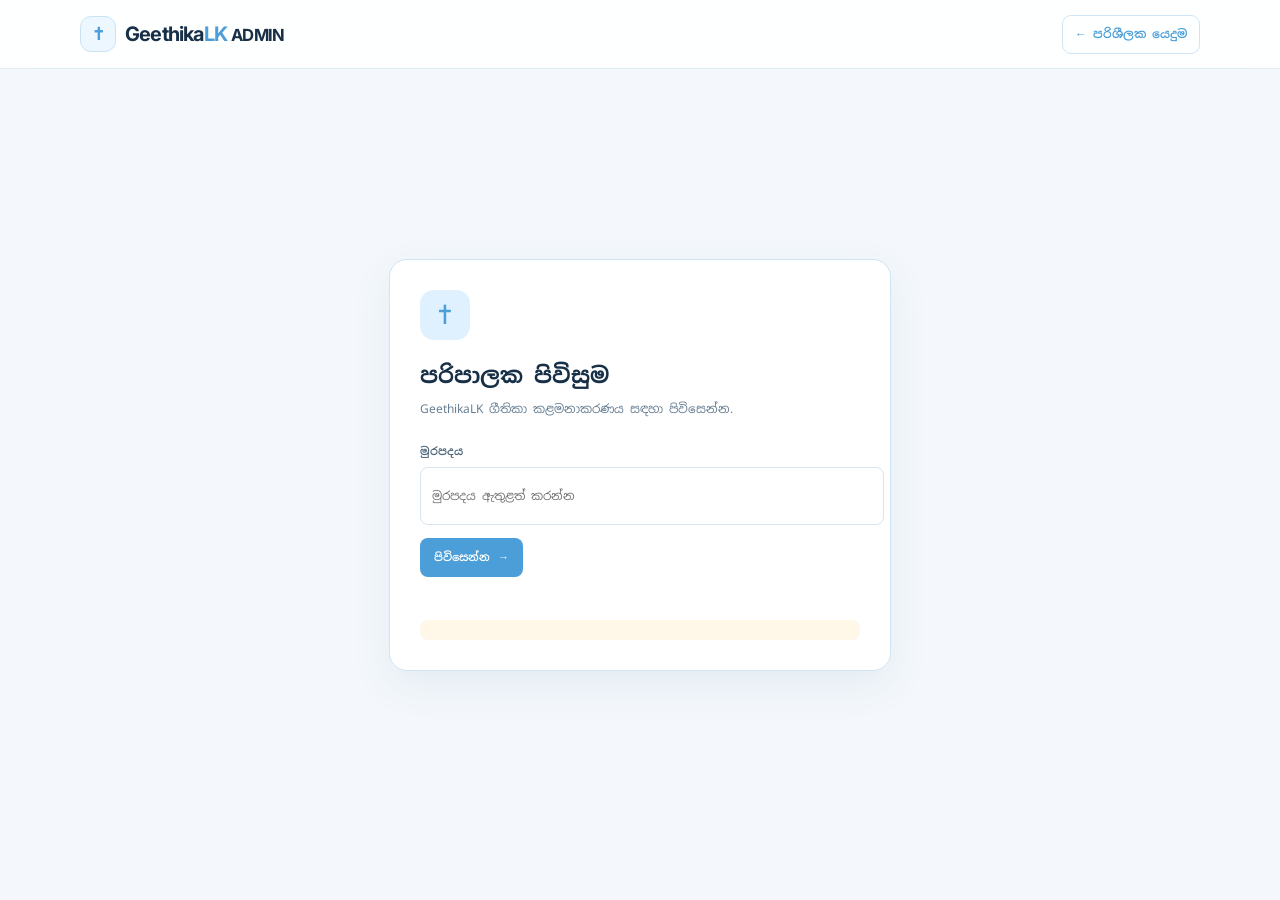
==== commit 4512ef39: "Update admin.html" ====
--- a/admin.html
+++ b/admin.html
@@ -24,7 +24,7 @@
         <div class="field"><label for="admin-password">මුරපදය</label><input id="admin-password" type="password" autocomplete="current-password" required placeholder="මුරපදය ඇතුළත් කරන්න"></div>
         <button class="btn btn-primary" type="submit">පිවිසෙන්න <span aria-hidden="true">→</span></button>
         <div class="login-error" id="login-error" role="alert"></div>
-        <div class="security-note">මෙය client-side demo login එකකි. මුරපදය JavaScript හි ඇත; static hosting එකකදී මෙය සැබෑ ආරක්ෂිත login ක්‍රමයක් නොවේ.</div>
+        <div class="security-note"></div>
       </form>
     </section>
 
@@ -37,7 +37,7 @@
           <form id="song-form">
             <input id="original-number" type="hidden">
             <div class="inline-fields"><div class="field"><label for="song-number">Number</label><input id="song-number" type="number" min="1" step="1" required placeholder="1"></div><div class="field"><label for="song-title-input">Title (Sinhala)</label><input id="song-title-input" type="text" required placeholder="ගීතිකාවේ නම" autocomplete="off"></div></div>
-            <div class="inline-fields second-row"><div class="field"><label for="song-category">Category</label><select id="song-category" required><option value="Prashansa">Prashansa</option><option value="Namaskara">Namaskara</option><option value="Deva Meheya">Deva Meheya</option><option value="Christmas">Christmas</option></select></div><div class="field"><label for="song-key">Key</label><select id="song-key" required></select></div></div>
+            <div class="inline-fields second-row"><div class="field"><label for="song-category">Category</label><select id="song-category" required><option value="Namaskara">Namaskara</option><option value="Kurusiya">Kurusiya</option><option value="Christmas">Christmas</option><option value="Other">other</option></select></div><div class="field"><label for="song-key">Key</label><select id="song-key" required></select></div></div>
             <div class="field"><label for="song-lyrics">Lyrics with Chords</label><textarea id="song-lyrics" class="code-input" required spellcheck="false" placeholder="[G]Yesu [C]mama [D]saranai&#10;[G]ඔබගේ ගී පද මෙහි එක් කරන්න"></textarea><span class="field-help">Type like [G]Yesu [C]mama — chord එකක් සඳහා [G], [C], [D] ලෙස ලියන්න. සෑම පේළියක්ම වෙනම තබන්න.</span></div>
             <div class="form-actions"><button class="btn btn-primary" type="submit">Save Geethika</button><button class="btn btn-secondary" id="clear-form" type="button">Clear</button><button class="btn btn-soft" id="export-json" type="button">Export JSON ↓</button></div>
             <div class="admin-status" id="admin-status" role="status"></div>
